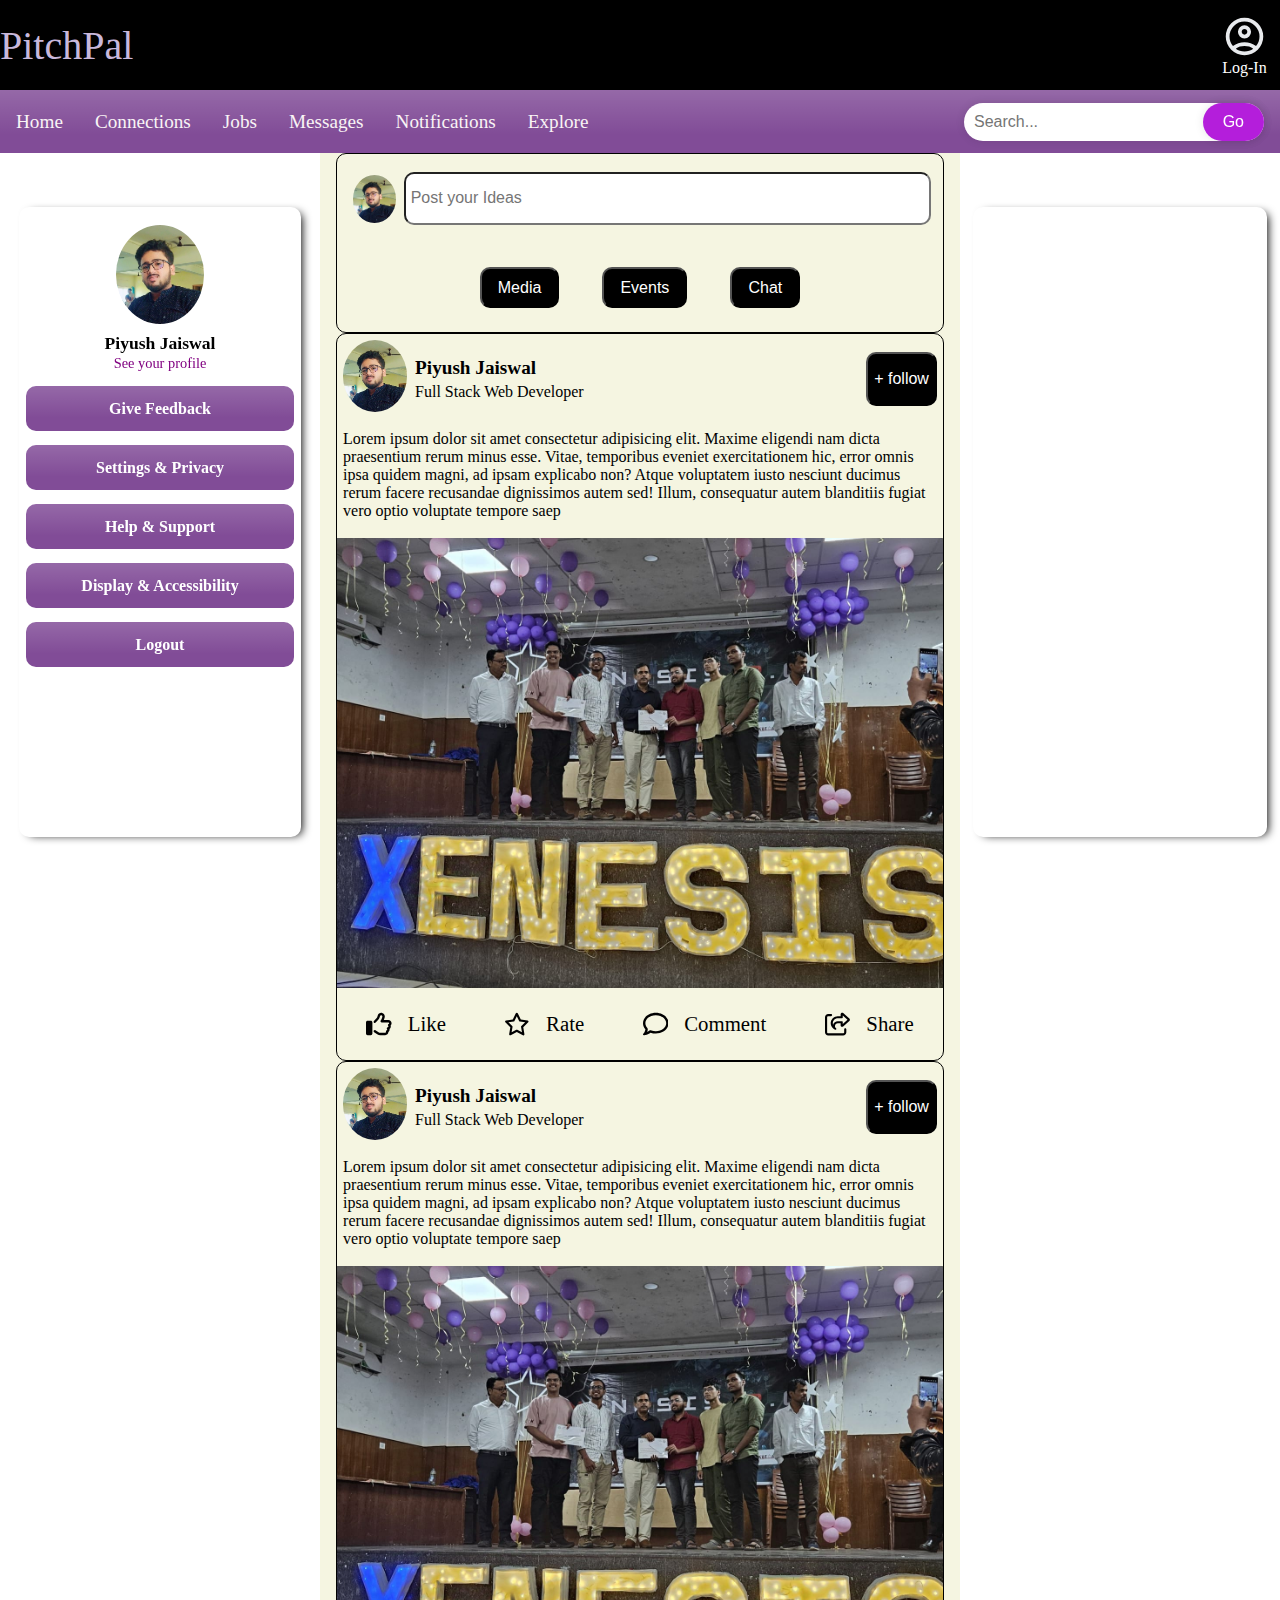
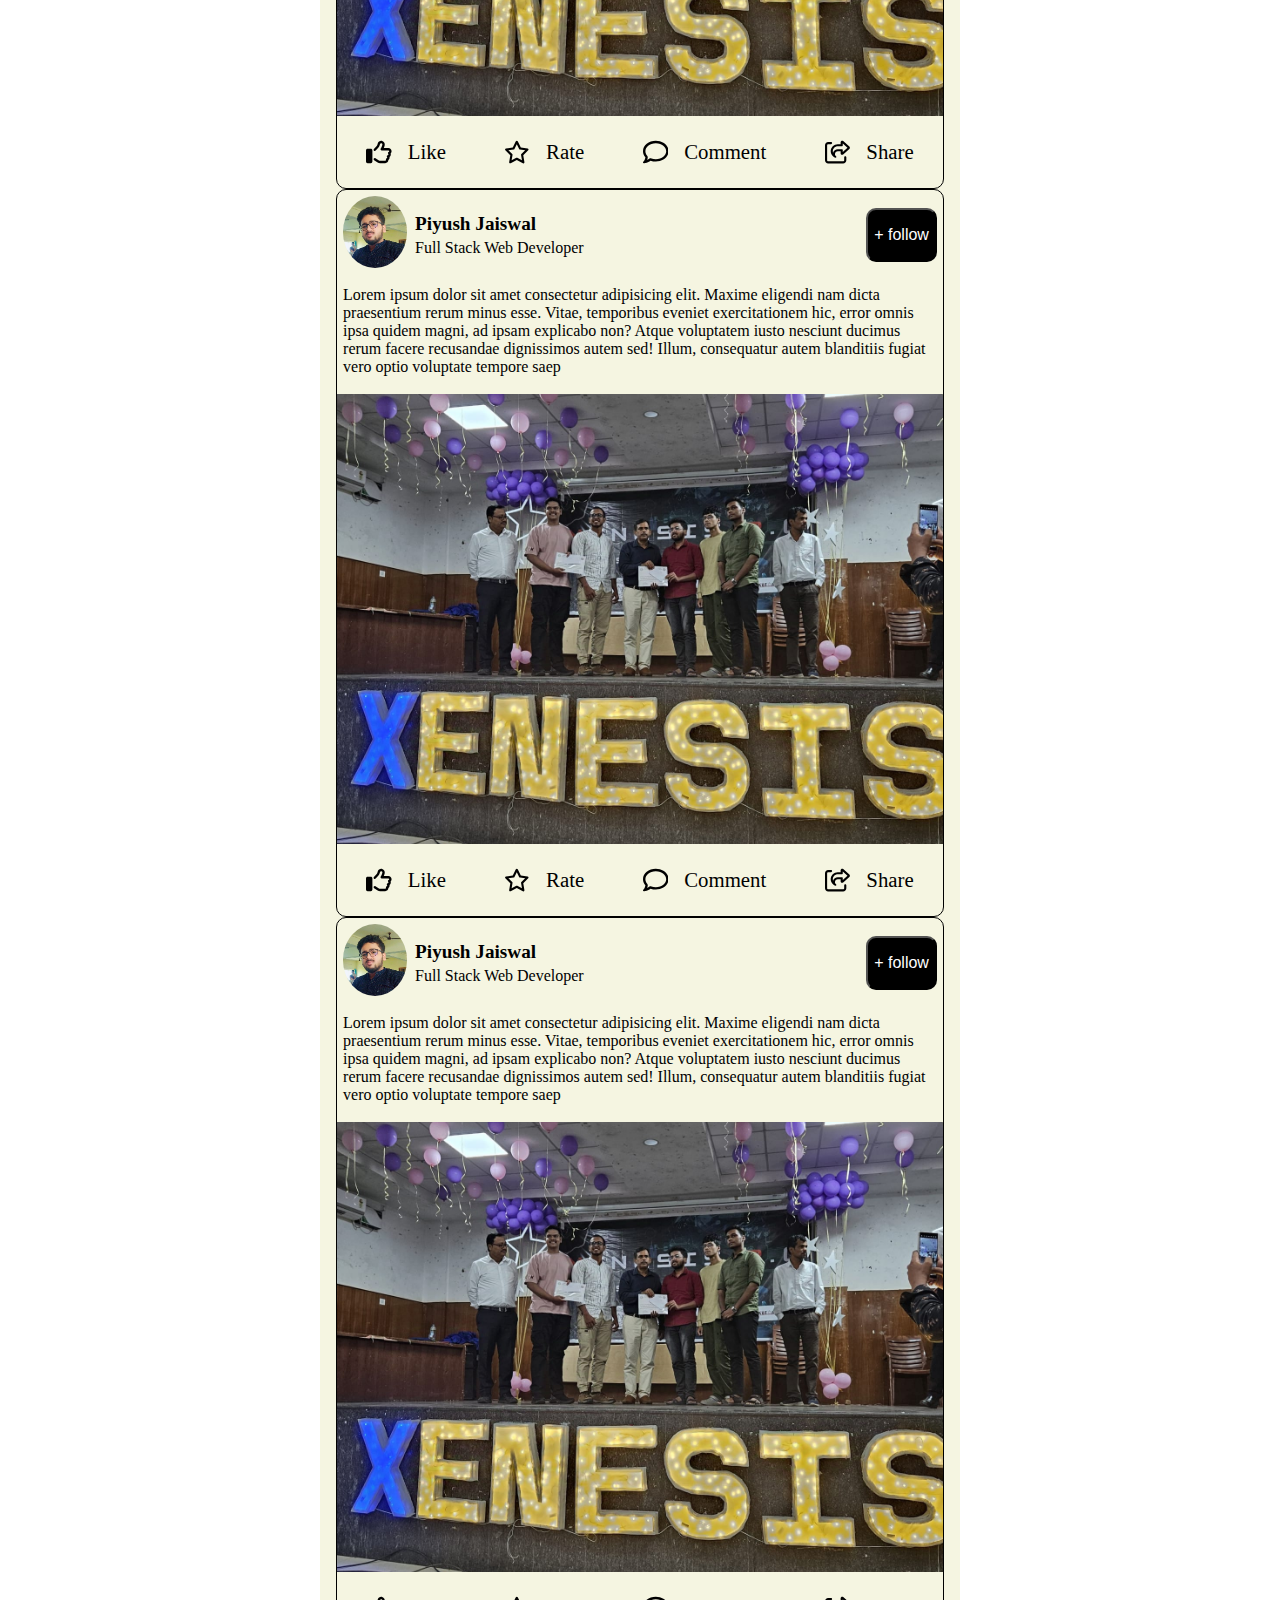
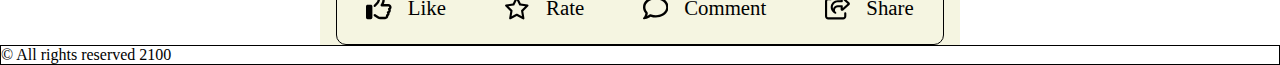
==== index.html @ 1bbab41a "Add files via upload" ====
<!DOCTYPE html>
<html lang="en">

<head>
    <meta charset="UTF-8">
    <meta name="viewport"
        content="width=device-width, initial-scale=1.0, minimum-scale=1.0, maximum-scale=1.0, user-scalable=no">
    <title>PitchPal</title>
    <link rel="stylesheet" href="style.css">
</head>

<body>
    <section class="top-1">
        <section class="top-2">
            <header>
                <h1>PitchPal</h1>
                <div class="log-in">
                    <a href="./login.html">
                        <img src="./login.svg">
                        <p>Log-In</p>
                    </a>
                </div>
            </header>
            <nav>
                <ul>
                    <li><a href="#">Home</a></li>
                    <li><a href="#">Connections</a></li>
                    <li><a href="#">Jobs</a></li>
                    <li><a href="#">Messages</a></li>
                    <li><a href="#">Notifications</a></li>
                    <li><a href="#">Explore</a></li>
                    <li class="search-inp">
                        <div class="search">
                            <input placeholder="Search..." type="text">
                            <button type="submit">Go</button>
                        </div>
                    </li>
                </ul>
            </nav>
        </section>
    </section>

    <!-- main body -->

    <main>
        <section class="about-cont">
            <div class="about">
                <div class="profile-pic">
                    <img src="/piyush.jpg" class="nav-profile-img" onclick="toggleMenu()">
                </div>

                <div class="profile-menu">
                    <div class="user-info">
                        <div>
                            <h3>Piyush Jaiswal</h3>
                            <a href="#">See your profile</a>
                        </div>
                    </div>

                    <a href="#" class="profile-menu-link">
                        <p>Give Feedback</p>
                    </a>
                    <a href="#" class="profile-menu-link">
                        <p>Settings & Privacy</p>
                    </a>
                    <a href="#" class="profile-menu-link">
                        <p>Help & Support</p>
                    </a>
                    <a href="#" class="profile-menu-link">
                        <p>Display & Accessibility</p>
                    </a>
                    <a href="#" class="profile-menu-link">
                        <p>Logout</p>
                    </a>
                </div>
            </div>
        </section>
        <section class="main">
            <section class="post-cont">
                <div class="post">
                    <div class="input">
                        <img src="/piyush.jpg">
                        <input type="text" id="mess" placeholder="Post your Ideas">
                    </div>
                    <div class="but">
                        <button class="button">Media</button>
                        <button class="button">Events</button>
                        <button class="button">Chat</button>
                    </div>
                </div>
            </section>
            <section class="reel-cont">
                <div class="reel">
                    <div class="author">
                        <img src="/piyush.jpg" alt="profile picture">
                        <div class="text">
                            <p>Piyush Jaiswal</p>
                            <p id="skill">Full Stack Web Developer</p>
                        </div>
                        <button class="follow" id="follow">+ follow</button>
                    </div>
                    <div class="reel-about">
                        <p>Lorem ipsum dolor sit amet consectetur adipisicing elit. Maxime eligendi nam dicta
                            praesentium rerum minus esse. Vitae, temporibus eveniet exercitationem hic, error omnis ipsa
                            quidem magni, ad ipsam explicabo non?
                            Atque voluptatem iusto nesciunt ducimus rerum facere recusandae dignissimos autem sed!
                            Illum, consequatur autem blanditiis fugiat vero optio voluptate tempore saep</p>
                    </div>
                    <div class="content">
                        <img src="/hack1.jpg">
                    </div>
                    <div class="reacts">
                        <a href="#" class="Like react-comp">
                            <div class="svg-cont">
                                <svg xmlns="http://www.w3.org/2000/svg" viewBox="0 0 512 512">
                                    <path
                                        d="M323.8 34.8c-38.2-10.9-78.1 11.2-89 49.4l-5.7 20c-3.7 13-10.4 25-19.5 35l-51.3 56.4c-8.9 9.8-8.2 25 1.6 33.9s25 8.2 33.9-1.6l51.3-56.4c14.1-15.5 24.4-34 30.1-54.1l5.7-20c3.6-12.7 16.9-20.1 29.7-16.5s20.1 16.9 16.5 29.7l-5.7 20c-5.7 19.9-14.7 38.7-26.6 55.5c-5.2 7.3-5.8 16.9-1.7 24.9s12.3 13 21.3 13L448 224c8.8 0 16 7.2 16 16c0 6.8-4.3 12.7-10.4 15c-7.4 2.8-13 9-14.9 16.7s.1 15.8 5.3 21.7c2.5 2.8 4 6.5 4 10.6c0 7.8-5.6 14.3-13 15.7c-8.2 1.6-15.1 7.3-18 15.2s-1.6 16.7 3.6 23.3c2.1 2.7 3.4 6.1 3.4 9.9c0 6.7-4.2 12.6-10.2 14.9c-11.5 4.5-17.7 16.9-14.4 28.8c.4 1.3 .6 2.8 .6 4.3c0 8.8-7.2 16-16 16l-97.5 0c-12.6 0-25-3.7-35.5-10.7l-61.7-41.1c-11-7.4-25.9-4.4-33.3 6.7s-4.4 25.9 6.7 33.3l61.7 41.1c18.4 12.3 40 18.8 62.1 18.8l97.5 0c34.7 0 62.9-27.6 64-62c14.6-11.7 24-29.7 24-50c0-4.5-.5-8.8-1.3-13c15.4-11.7 25.3-30.2 25.3-51c0-6.5-1-12.8-2.8-18.7C504.8 273.7 512 257.7 512 240c0-35.3-28.6-64-64-64l-92.3 0c4.7-10.4 8.7-21.2 11.8-32.2l5.7-20c10.9-38.2-11.2-78.1-49.4-89zM32 192c-17.7 0-32 14.3-32 32L0 448c0 17.7 14.3 32 32 32l64 0c17.7 0 32-14.3 32-32l0-224c0-17.7-14.3-32-32-32l-64 0z" />
                                </svg>
                            </div>
                            <P>Like</P>
                        </a>
                        <a href="#" class="Rate react-comp">
                            <div class="svg-cont">
                                <svg xmlns="http://www.w3.org/2000/svg" viewBox="0 0 576 512">
                                    <path
                                        d="M287.9 0c9.2 0 17.6 5.2 21.6 13.5l68.6 141.3 153.2 22.6c9 1.3 16.5 7.6 19.3 16.3s.5 18.1-5.9 24.5L433.6 328.4l26.2 155.6c1.5 9-2.2 18.1-9.7 23.5s-17.3 6-25.3 1.7l-137-73.2L151 509.1c-8.1 4.3-17.9 3.7-25.3-1.7s-11.2-14.5-9.7-23.5l26.2-155.6L31.1 218.2c-6.5-6.4-8.7-15.9-5.9-24.5s10.3-14.9 19.3-16.3l153.2-22.6L266.3 13.5C270.4 5.2 278.7 0 287.9 0zm0 79L235.4 187.2c-3.5 7.1-10.2 12.1-18.1 13.3L99 217.9 184.9 303c5.5 5.5 8.1 13.3 6.8 21L171.4 443.7l105.2-56.2c7.1-3.8 15.6-3.8 22.6 0l105.2 56.2L384.2 324.1c-1.3-7.7 1.2-15.5 6.8-21l85.9-85.1L358.6 200.5c-7.8-1.2-14.6-6.1-18.1-13.3L287.9 79z" />
                                </svg>
                            </div>
                            <P>Rate</P>
                        </a>
                        <a href="#" class="Comment react-comp">
                            <div class="svg-cont">
                                <svg xmlns="http://www.w3.org/2000/svg" viewBox="0 0 512 512">
                                    <path
                                        d="M123.6 391.3c12.9-9.4 29.6-11.8 44.6-6.4c26.5 9.6 56.2 15.1 87.8 15.1c124.7 0 208-80.5 208-160s-83.3-160-208-160S48 160.5 48 240c0 32 12.4 62.8 35.7 89.2c8.6 9.7 12.8 22.5 11.8 35.5c-1.4 18.1-5.7 34.7-11.3 49.4c17-7.9 31.1-16.7 39.4-22.7zM21.2 431.9c1.8-2.7 3.5-5.4 5.1-8.1c10-16.6 19.5-38.4 21.4-62.9C17.7 326.8 0 285.1 0 240C0 125.1 114.6 32 256 32s256 93.1 256 208s-114.6 208-256 208c-37.1 0-72.3-6.4-104.1-17.9c-11.9 8.7-31.3 20.6-54.3 30.6c-15.1 6.6-32.3 12.6-50.1 16.1c-.8 .2-1.6 .3-2.4 .5c-4.4 .8-8.7 1.5-13.2 1.9c-.2 0-.5 .1-.7 .1c-5.1 .5-10.2 .8-15.3 .8c-6.5 0-12.3-3.9-14.8-9.9c-2.5-6-1.1-12.8 3.4-17.4c4.1-4.2 7.8-8.7 11.3-13.5c1.7-2.3 3.3-4.6 4.8-6.9l.3-.5z" />
                                </svg>
                            </div>
                            <P>Comment</P>
                        </a>
                        <a href="#" class="Share react-comp">
                            <div class="svg-cont">
                                <svg xmlns="http://www.w3.org/2000/svg" viewBox="0 0 576 512">
                                    <path
                                        d="M400 255.4l0-15.4 0-32c0-8.8-7.2-16-16-16l-32 0-16 0-46.5 0c-50.9 0-93.9 33.5-108.3 79.6c-3.3-9.4-5.2-19.8-5.2-31.6c0-61.9 50.1-112 112-112l48 0 16 0 32 0c8.8 0 16-7.2 16-16l0-32 0-15.4L506 160 400 255.4zM336 240l16 0 0 48c0 17.7 14.3 32 32 32l3.7 0c7.9 0 15.5-2.9 21.4-8.2l139-125.1c7.6-6.8 11.9-16.5 11.9-26.7s-4.3-19.9-11.9-26.7L409.9 8.9C403.5 3.2 395.3 0 386.7 0C367.5 0 352 15.5 352 34.7L352 80l-16 0-32 0-16 0c-88.4 0-160 71.6-160 160c0 60.4 34.6 99.1 63.9 120.9c5.9 4.4 11.5 8.1 16.7 11.2c4.4 2.7 8.5 4.9 11.9 6.6c3.4 1.7 6.2 3 8.2 3.9c2.2 1 4.6 1.4 7.1 1.4l2.5 0c9.8 0 17.8-8 17.8-17.8c0-7.8-5.3-14.7-11.6-19.5c0 0 0 0 0 0c-.4-.3-.7-.5-1.1-.8c-1.7-1.1-3.4-2.5-5-4.1c-.8-.8-1.7-1.6-2.5-2.6s-1.6-1.9-2.4-2.9c-1.8-2.5-3.5-5.3-5-8.5c-2.6-6-4.3-13.3-4.3-22.4c0-36.1 29.3-65.5 65.5-65.5l14.5 0 32 0zM72 32C32.2 32 0 64.2 0 104L0 440c0 39.8 32.2 72 72 72l336 0c39.8 0 72-32.2 72-72l0-64c0-13.3-10.7-24-24-24s-24 10.7-24 24l0 64c0 13.3-10.7 24-24 24L72 464c-13.3 0-24-10.7-24-24l0-336c0-13.3 10.7-24 24-24l64 0c13.3 0 24-10.7 24-24s-10.7-24-24-24L72 32z" />
                                </svg>
                            </div>
                            <P>Share</P>
                        </a>
                    </div>
                </div>
            </section>
            <section class="reel-cont">
                <div class="reel">
                    <div class="author">
                        <img src="/piyush.jpg" alt="profile picture">
                        <div class="text">
                            <p>Piyush Jaiswal</p>
                            <p id="skill">Full Stack Web Developer</p>
                        </div>
                        <button class="follow" id="follow">+ follow</button>
                    </div>
                    <div class="reel-about">
                        <p>Lorem ipsum dolor sit amet consectetur adipisicing elit. Maxime eligendi nam dicta
                            praesentium rerum minus esse. Vitae, temporibus eveniet exercitationem hic, error omnis ipsa
                            quidem magni, ad ipsam explicabo non?
                            Atque voluptatem iusto nesciunt ducimus rerum facere recusandae dignissimos autem sed!
                            Illum, consequatur autem blanditiis fugiat vero optio voluptate tempore saep</p>
                    </div>
                    <div class="content">
                        <img src="hack1.jpg">
                    </div>
                    <div class="reacts">
                        <a href="#" class="Like react-comp">
                            <div class="svg-cont">
                                <svg xmlns="http://www.w3.org/2000/svg" viewBox="0 0 512 512">
                                    <path
                                        d="M323.8 34.8c-38.2-10.9-78.1 11.2-89 49.4l-5.7 20c-3.7 13-10.4 25-19.5 35l-51.3 56.4c-8.9 9.8-8.2 25 1.6 33.9s25 8.2 33.9-1.6l51.3-56.4c14.1-15.5 24.4-34 30.1-54.1l5.7-20c3.6-12.7 16.9-20.1 29.7-16.5s20.1 16.9 16.5 29.7l-5.7 20c-5.7 19.9-14.7 38.7-26.6 55.5c-5.2 7.3-5.8 16.9-1.7 24.9s12.3 13 21.3 13L448 224c8.8 0 16 7.2 16 16c0 6.8-4.3 12.7-10.4 15c-7.4 2.8-13 9-14.9 16.7s.1 15.8 5.3 21.7c2.5 2.8 4 6.5 4 10.6c0 7.8-5.6 14.3-13 15.7c-8.2 1.6-15.1 7.3-18 15.2s-1.6 16.7 3.6 23.3c2.1 2.7 3.4 6.1 3.4 9.9c0 6.7-4.2 12.6-10.2 14.9c-11.5 4.5-17.7 16.9-14.4 28.8c.4 1.3 .6 2.8 .6 4.3c0 8.8-7.2 16-16 16l-97.5 0c-12.6 0-25-3.7-35.5-10.7l-61.7-41.1c-11-7.4-25.9-4.4-33.3 6.7s-4.4 25.9 6.7 33.3l61.7 41.1c18.4 12.3 40 18.8 62.1 18.8l97.5 0c34.7 0 62.9-27.6 64-62c14.6-11.7 24-29.7 24-50c0-4.5-.5-8.8-1.3-13c15.4-11.7 25.3-30.2 25.3-51c0-6.5-1-12.8-2.8-18.7C504.8 273.7 512 257.7 512 240c0-35.3-28.6-64-64-64l-92.3 0c4.7-10.4 8.7-21.2 11.8-32.2l5.7-20c10.9-38.2-11.2-78.1-49.4-89zM32 192c-17.7 0-32 14.3-32 32L0 448c0 17.7 14.3 32 32 32l64 0c17.7 0 32-14.3 32-32l0-224c0-17.7-14.3-32-32-32l-64 0z" />
                                </svg>
                            </div>
                            <P>Like</P>
                        </a>
                        <a href="#" class="Rate react-comp">
                            <div class="svg-cont">
                                <svg xmlns="http://www.w3.org/2000/svg" viewBox="0 0 576 512">
                                    <path
                                        d="M287.9 0c9.2 0 17.6 5.2 21.6 13.5l68.6 141.3 153.2 22.6c9 1.3 16.5 7.6 19.3 16.3s.5 18.1-5.9 24.5L433.6 328.4l26.2 155.6c1.5 9-2.2 18.1-9.7 23.5s-17.3 6-25.3 1.7l-137-73.2L151 509.1c-8.1 4.3-17.9 3.7-25.3-1.7s-11.2-14.5-9.7-23.5l26.2-155.6L31.1 218.2c-6.5-6.4-8.7-15.9-5.9-24.5s10.3-14.9 19.3-16.3l153.2-22.6L266.3 13.5C270.4 5.2 278.7 0 287.9 0zm0 79L235.4 187.2c-3.5 7.1-10.2 12.1-18.1 13.3L99 217.9 184.9 303c5.5 5.5 8.1 13.3 6.8 21L171.4 443.7l105.2-56.2c7.1-3.8 15.6-3.8 22.6 0l105.2 56.2L384.2 324.1c-1.3-7.7 1.2-15.5 6.8-21l85.9-85.1L358.6 200.5c-7.8-1.2-14.6-6.1-18.1-13.3L287.9 79z" />
                                </svg>
                            </div>
                            <P>Rate</P>
                        </a>
                        <a href="#" class="Comment react-comp">
                            <div class="svg-cont">
                                <svg xmlns="http://www.w3.org/2000/svg" viewBox="0 0 512 512">
                                    <path
                                        d="M123.6 391.3c12.9-9.4 29.6-11.8 44.6-6.4c26.5 9.6 56.2 15.1 87.8 15.1c124.7 0 208-80.5 208-160s-83.3-160-208-160S48 160.5 48 240c0 32 12.4 62.8 35.7 89.2c8.6 9.7 12.8 22.5 11.8 35.5c-1.4 18.1-5.7 34.7-11.3 49.4c17-7.9 31.1-16.7 39.4-22.7zM21.2 431.9c1.8-2.7 3.5-5.4 5.1-8.1c10-16.6 19.5-38.4 21.4-62.9C17.7 326.8 0 285.1 0 240C0 125.1 114.6 32 256 32s256 93.1 256 208s-114.6 208-256 208c-37.1 0-72.3-6.4-104.1-17.9c-11.9 8.7-31.3 20.6-54.3 30.6c-15.1 6.6-32.3 12.6-50.1 16.1c-.8 .2-1.6 .3-2.4 .5c-4.4 .8-8.7 1.5-13.2 1.9c-.2 0-.5 .1-.7 .1c-5.1 .5-10.2 .8-15.3 .8c-6.5 0-12.3-3.9-14.8-9.9c-2.5-6-1.1-12.8 3.4-17.4c4.1-4.2 7.8-8.7 11.3-13.5c1.7-2.3 3.3-4.6 4.8-6.9l.3-.5z" />
                                </svg>
                            </div>
                            <P>Comment</P>
                        </a>
                        <a href="#" class="Share react-comp">
                            <div class="svg-cont">
                                <svg xmlns="http://www.w3.org/2000/svg" viewBox="0 0 576 512">
                                    <path
                                        d="M400 255.4l0-15.4 0-32c0-8.8-7.2-16-16-16l-32 0-16 0-46.5 0c-50.9 0-93.9 33.5-108.3 79.6c-3.3-9.4-5.2-19.8-5.2-31.6c0-61.9 50.1-112 112-112l48 0 16 0 32 0c8.8 0 16-7.2 16-16l0-32 0-15.4L506 160 400 255.4zM336 240l16 0 0 48c0 17.7 14.3 32 32 32l3.7 0c7.9 0 15.5-2.9 21.4-8.2l139-125.1c7.6-6.8 11.9-16.5 11.9-26.7s-4.3-19.9-11.9-26.7L409.9 8.9C403.5 3.2 395.3 0 386.7 0C367.5 0 352 15.5 352 34.7L352 80l-16 0-32 0-16 0c-88.4 0-160 71.6-160 160c0 60.4 34.6 99.1 63.9 120.9c5.9 4.4 11.5 8.1 16.7 11.2c4.4 2.7 8.5 4.9 11.9 6.6c3.4 1.7 6.2 3 8.2 3.9c2.2 1 4.6 1.4 7.1 1.4l2.5 0c9.8 0 17.8-8 17.8-17.8c0-7.8-5.3-14.7-11.6-19.5c0 0 0 0 0 0c-.4-.3-.7-.5-1.1-.8c-1.7-1.1-3.4-2.5-5-4.1c-.8-.8-1.7-1.6-2.5-2.6s-1.6-1.9-2.4-2.9c-1.8-2.5-3.5-5.3-5-8.5c-2.6-6-4.3-13.3-4.3-22.4c0-36.1 29.3-65.5 65.5-65.5l14.5 0 32 0zM72 32C32.2 32 0 64.2 0 104L0 440c0 39.8 32.2 72 72 72l336 0c39.8 0 72-32.2 72-72l0-64c0-13.3-10.7-24-24-24s-24 10.7-24 24l0 64c0 13.3-10.7 24-24 24L72 464c-13.3 0-24-10.7-24-24l0-336c0-13.3 10.7-24 24-24l64 0c13.3 0 24-10.7 24-24s-10.7-24-24-24L72 32z" />
                                </svg>
                            </div>
                            <P>Share</P>
                        </a>
                    </div>
                </div>
            </section>
            <section class="reel-cont">
                <div class="reel">
                    <div class="author">
                        <img src="/piyush.jpg" alt="profile picture">
                        <div class="text">
                            <p>Piyush Jaiswal</p>
                            <p id="skill">Full Stack Web Developer</p>
                        </div>
                        <button class="follow" id="follow">+ follow</button>
                    </div>
                    <div class="reel-about">
                        <p>Lorem ipsum dolor sit amet consectetur adipisicing elit. Maxime eligendi nam dicta
                            praesentium rerum minus esse. Vitae, temporibus eveniet exercitationem hic, error omnis ipsa
                            quidem magni, ad ipsam explicabo non?
                            Atque voluptatem iusto nesciunt ducimus rerum facere recusandae dignissimos autem sed!
                            Illum, consequatur autem blanditiis fugiat vero optio voluptate tempore saep</p>
                    </div>
                    <div class="content">
                        <img src="hack1.jpg">
                    </div>
                    <div class="reacts">
                        <a href="#" class="Like react-comp">
                            <div class="svg-cont">
                                <svg xmlns="http://www.w3.org/2000/svg" viewBox="0 0 512 512">
                                    <path
                                        d="M323.8 34.8c-38.2-10.9-78.1 11.2-89 49.4l-5.7 20c-3.7 13-10.4 25-19.5 35l-51.3 56.4c-8.9 9.8-8.2 25 1.6 33.9s25 8.2 33.9-1.6l51.3-56.4c14.1-15.5 24.4-34 30.1-54.1l5.7-20c3.6-12.7 16.9-20.1 29.7-16.5s20.1 16.9 16.5 29.7l-5.7 20c-5.7 19.9-14.7 38.7-26.6 55.5c-5.2 7.3-5.8 16.9-1.7 24.9s12.3 13 21.3 13L448 224c8.8 0 16 7.2 16 16c0 6.8-4.3 12.7-10.4 15c-7.4 2.8-13 9-14.9 16.7s.1 15.8 5.3 21.7c2.5 2.8 4 6.5 4 10.6c0 7.8-5.6 14.3-13 15.7c-8.2 1.6-15.1 7.3-18 15.2s-1.6 16.7 3.6 23.3c2.1 2.7 3.4 6.1 3.4 9.9c0 6.7-4.2 12.6-10.2 14.9c-11.5 4.5-17.7 16.9-14.4 28.8c.4 1.3 .6 2.8 .6 4.3c0 8.8-7.2 16-16 16l-97.5 0c-12.6 0-25-3.7-35.5-10.7l-61.7-41.1c-11-7.4-25.9-4.4-33.3 6.7s-4.4 25.9 6.7 33.3l61.7 41.1c18.4 12.3 40 18.8 62.1 18.8l97.5 0c34.7 0 62.9-27.6 64-62c14.6-11.7 24-29.7 24-50c0-4.5-.5-8.8-1.3-13c15.4-11.7 25.3-30.2 25.3-51c0-6.5-1-12.8-2.8-18.7C504.8 273.7 512 257.7 512 240c0-35.3-28.6-64-64-64l-92.3 0c4.7-10.4 8.7-21.2 11.8-32.2l5.7-20c10.9-38.2-11.2-78.1-49.4-89zM32 192c-17.7 0-32 14.3-32 32L0 448c0 17.7 14.3 32 32 32l64 0c17.7 0 32-14.3 32-32l0-224c0-17.7-14.3-32-32-32l-64 0z" />
                                </svg>
                            </div>
                            <P>Like</P>
                        </a>
                        <a href="#" class="Rate react-comp">
                            <div class="svg-cont">
                                <svg xmlns="http://www.w3.org/2000/svg" viewBox="0 0 576 512">
                                    <path
                                        d="M287.9 0c9.2 0 17.6 5.2 21.6 13.5l68.6 141.3 153.2 22.6c9 1.3 16.5 7.6 19.3 16.3s.5 18.1-5.9 24.5L433.6 328.4l26.2 155.6c1.5 9-2.2 18.1-9.7 23.5s-17.3 6-25.3 1.7l-137-73.2L151 509.1c-8.1 4.3-17.9 3.7-25.3-1.7s-11.2-14.5-9.7-23.5l26.2-155.6L31.1 218.2c-6.5-6.4-8.7-15.9-5.9-24.5s10.3-14.9 19.3-16.3l153.2-22.6L266.3 13.5C270.4 5.2 278.7 0 287.9 0zm0 79L235.4 187.2c-3.5 7.1-10.2 12.1-18.1 13.3L99 217.9 184.9 303c5.5 5.5 8.1 13.3 6.8 21L171.4 443.7l105.2-56.2c7.1-3.8 15.6-3.8 22.6 0l105.2 56.2L384.2 324.1c-1.3-7.7 1.2-15.5 6.8-21l85.9-85.1L358.6 200.5c-7.8-1.2-14.6-6.1-18.1-13.3L287.9 79z" />
                                </svg>
                            </div>
                            <P>Rate</P>
                        </a>
                        <a href="#" class="Comment react-comp">
                            <div class="svg-cont">
                                <svg xmlns="http://www.w3.org/2000/svg" viewBox="0 0 512 512">
                                    <path
                                        d="M123.6 391.3c12.9-9.4 29.6-11.8 44.6-6.4c26.5 9.6 56.2 15.1 87.8 15.1c124.7 0 208-80.5 208-160s-83.3-160-208-160S48 160.5 48 240c0 32 12.4 62.8 35.7 89.2c8.6 9.7 12.8 22.5 11.8 35.5c-1.4 18.1-5.7 34.7-11.3 49.4c17-7.9 31.1-16.7 39.4-22.7zM21.2 431.9c1.8-2.7 3.5-5.4 5.1-8.1c10-16.6 19.5-38.4 21.4-62.9C17.7 326.8 0 285.1 0 240C0 125.1 114.6 32 256 32s256 93.1 256 208s-114.6 208-256 208c-37.1 0-72.3-6.4-104.1-17.9c-11.9 8.7-31.3 20.6-54.3 30.6c-15.1 6.6-32.3 12.6-50.1 16.1c-.8 .2-1.6 .3-2.4 .5c-4.4 .8-8.7 1.5-13.2 1.9c-.2 0-.5 .1-.7 .1c-5.1 .5-10.2 .8-15.3 .8c-6.5 0-12.3-3.9-14.8-9.9c-2.5-6-1.1-12.8 3.4-17.4c4.1-4.2 7.8-8.7 11.3-13.5c1.7-2.3 3.3-4.6 4.8-6.9l.3-.5z" />
                                </svg>
                            </div>
                            <P>Comment</P>
                        </a>
                        <a href="#" class="Share react-comp">
                            <div class="svg-cont">
                                <svg xmlns="http://www.w3.org/2000/svg" viewBox="0 0 576 512">
                                    <path
                                        d="M400 255.4l0-15.4 0-32c0-8.8-7.2-16-16-16l-32 0-16 0-46.5 0c-50.9 0-93.9 33.5-108.3 79.6c-3.3-9.4-5.2-19.8-5.2-31.6c0-61.9 50.1-112 112-112l48 0 16 0 32 0c8.8 0 16-7.2 16-16l0-32 0-15.4L506 160 400 255.4zM336 240l16 0 0 48c0 17.7 14.3 32 32 32l3.7 0c7.9 0 15.5-2.9 21.4-8.2l139-125.1c7.6-6.8 11.9-16.5 11.9-26.7s-4.3-19.9-11.9-26.7L409.9 8.9C403.5 3.2 395.3 0 386.7 0C367.5 0 352 15.5 352 34.7L352 80l-16 0-32 0-16 0c-88.4 0-160 71.6-160 160c0 60.4 34.6 99.1 63.9 120.9c5.9 4.4 11.5 8.1 16.7 11.2c4.4 2.7 8.5 4.9 11.9 6.6c3.4 1.7 6.2 3 8.2 3.9c2.2 1 4.6 1.4 7.1 1.4l2.5 0c9.8 0 17.8-8 17.8-17.8c0-7.8-5.3-14.7-11.6-19.5c0 0 0 0 0 0c-.4-.3-.7-.5-1.1-.8c-1.7-1.1-3.4-2.5-5-4.1c-.8-.8-1.7-1.6-2.5-2.6s-1.6-1.9-2.4-2.9c-1.8-2.5-3.5-5.3-5-8.5c-2.6-6-4.3-13.3-4.3-22.4c0-36.1 29.3-65.5 65.5-65.5l14.5 0 32 0zM72 32C32.2 32 0 64.2 0 104L0 440c0 39.8 32.2 72 72 72l336 0c39.8 0 72-32.2 72-72l0-64c0-13.3-10.7-24-24-24s-24 10.7-24 24l0 64c0 13.3-10.7 24-24 24L72 464c-13.3 0-24-10.7-24-24l0-336c0-13.3 10.7-24 24-24l64 0c13.3 0 24-10.7 24-24s-10.7-24-24-24L72 32z" />
                                </svg>
                            </div>
                            <P>Share</P>
                        </a>
                    </div>
                </div>
            </section>
            <section class="reel-cont">
                <div class="reel">
                    <div class="author">
                        <img src="/piyush.jpg" alt="profile picture">
                        <div class="text">
                            <p>Piyush Jaiswal</p>
                            <p id="skill">Full Stack Web Developer</p>
                        </div>
                        <button class="follow" id="follow">+ follow</button>
                    </div>
                    <div class="reel-about">
                        <p>Lorem ipsum dolor sit amet consectetur adipisicing elit. Maxime eligendi nam dicta
                            praesentium rerum minus esse. Vitae, temporibus eveniet exercitationem hic, error omnis ipsa
                            quidem magni, ad ipsam explicabo non?
                            Atque voluptatem iusto nesciunt ducimus rerum facere recusandae dignissimos autem sed!
                            Illum, consequatur autem blanditiis fugiat vero optio voluptate tempore saep</p>
                    </div>
                    <div class="content">
                        <img src="hack1.jpg">
                    </div>
                    <div class="reacts">
                        <a href="#" class="Like react-comp">
                            <div class="svg-cont">
                                <svg xmlns="http://www.w3.org/2000/svg" viewBox="0 0 512 512">
                                    <path
                                        d="M323.8 34.8c-38.2-10.9-78.1 11.2-89 49.4l-5.7 20c-3.7 13-10.4 25-19.5 35l-51.3 56.4c-8.9 9.8-8.2 25 1.6 33.9s25 8.2 33.9-1.6l51.3-56.4c14.1-15.5 24.4-34 30.1-54.1l5.7-20c3.6-12.7 16.9-20.1 29.7-16.5s20.1 16.9 16.5 29.7l-5.7 20c-5.7 19.9-14.7 38.7-26.6 55.5c-5.2 7.3-5.8 16.9-1.7 24.9s12.3 13 21.3 13L448 224c8.8 0 16 7.2 16 16c0 6.8-4.3 12.7-10.4 15c-7.4 2.8-13 9-14.9 16.7s.1 15.8 5.3 21.7c2.5 2.8 4 6.5 4 10.6c0 7.8-5.6 14.3-13 15.7c-8.2 1.6-15.1 7.3-18 15.2s-1.6 16.7 3.6 23.3c2.1 2.7 3.4 6.1 3.4 9.9c0 6.7-4.2 12.6-10.2 14.9c-11.5 4.5-17.7 16.9-14.4 28.8c.4 1.3 .6 2.8 .6 4.3c0 8.8-7.2 16-16 16l-97.5 0c-12.6 0-25-3.7-35.5-10.7l-61.7-41.1c-11-7.4-25.9-4.4-33.3 6.7s-4.4 25.9 6.7 33.3l61.7 41.1c18.4 12.3 40 18.8 62.1 18.8l97.5 0c34.7 0 62.9-27.6 64-62c14.6-11.7 24-29.7 24-50c0-4.5-.5-8.8-1.3-13c15.4-11.7 25.3-30.2 25.3-51c0-6.5-1-12.8-2.8-18.7C504.8 273.7 512 257.7 512 240c0-35.3-28.6-64-64-64l-92.3 0c4.7-10.4 8.7-21.2 11.8-32.2l5.7-20c10.9-38.2-11.2-78.1-49.4-89zM32 192c-17.7 0-32 14.3-32 32L0 448c0 17.7 14.3 32 32 32l64 0c17.7 0 32-14.3 32-32l0-224c0-17.7-14.3-32-32-32l-64 0z" />
                                </svg>
                            </div>
                            <P>Like</P>
                        </a>
                        <a href="#" class="Rate react-comp">
                            <div class="svg-cont">
                                <svg xmlns="http://www.w3.org/2000/svg" viewBox="0 0 576 512">
                                    <path
                                        d="M287.9 0c9.2 0 17.6 5.2 21.6 13.5l68.6 141.3 153.2 22.6c9 1.3 16.5 7.6 19.3 16.3s.5 18.1-5.9 24.5L433.6 328.4l26.2 155.6c1.5 9-2.2 18.1-9.7 23.5s-17.3 6-25.3 1.7l-137-73.2L151 509.1c-8.1 4.3-17.9 3.7-25.3-1.7s-11.2-14.5-9.7-23.5l26.2-155.6L31.1 218.2c-6.5-6.4-8.7-15.9-5.9-24.5s10.3-14.9 19.3-16.3l153.2-22.6L266.3 13.5C270.4 5.2 278.7 0 287.9 0zm0 79L235.4 187.2c-3.5 7.1-10.2 12.1-18.1 13.3L99 217.9 184.9 303c5.5 5.5 8.1 13.3 6.8 21L171.4 443.7l105.2-56.2c7.1-3.8 15.6-3.8 22.6 0l105.2 56.2L384.2 324.1c-1.3-7.7 1.2-15.5 6.8-21l85.9-85.1L358.6 200.5c-7.8-1.2-14.6-6.1-18.1-13.3L287.9 79z" />
                                </svg>
                            </div>
                            <P>Rate</P>
                        </a>
                        <a href="#" class="Comment react-comp">
                            <div class="svg-cont">
                                <svg xmlns="http://www.w3.org/2000/svg" viewBox="0 0 512 512">
                                    <path
                                        d="M123.6 391.3c12.9-9.4 29.6-11.8 44.6-6.4c26.5 9.6 56.2 15.1 87.8 15.1c124.7 0 208-80.5 208-160s-83.3-160-208-160S48 160.5 48 240c0 32 12.4 62.8 35.7 89.2c8.6 9.7 12.8 22.5 11.8 35.5c-1.4 18.1-5.7 34.7-11.3 49.4c17-7.9 31.1-16.7 39.4-22.7zM21.2 431.9c1.8-2.7 3.5-5.4 5.1-8.1c10-16.6 19.5-38.4 21.4-62.9C17.7 326.8 0 285.1 0 240C0 125.1 114.6 32 256 32s256 93.1 256 208s-114.6 208-256 208c-37.1 0-72.3-6.4-104.1-17.9c-11.9 8.7-31.3 20.6-54.3 30.6c-15.1 6.6-32.3 12.6-50.1 16.1c-.8 .2-1.6 .3-2.4 .5c-4.4 .8-8.7 1.5-13.2 1.9c-.2 0-.5 .1-.7 .1c-5.1 .5-10.2 .8-15.3 .8c-6.5 0-12.3-3.9-14.8-9.9c-2.5-6-1.1-12.8 3.4-17.4c4.1-4.2 7.8-8.7 11.3-13.5c1.7-2.3 3.3-4.6 4.8-6.9l.3-.5z" />
                                </svg>
                            </div>
                            <P>Comment</P>
                        </a>
                        <a href="#" class="Share react-comp">
                            <div class="svg-cont">
                                <svg xmlns="http://www.w3.org/2000/svg" viewBox="0 0 576 512">
                                    <path
                                        d="M400 255.4l0-15.4 0-32c0-8.8-7.2-16-16-16l-32 0-16 0-46.5 0c-50.9 0-93.9 33.5-108.3 79.6c-3.3-9.4-5.2-19.8-5.2-31.6c0-61.9 50.1-112 112-112l48 0 16 0 32 0c8.8 0 16-7.2 16-16l0-32 0-15.4L506 160 400 255.4zM336 240l16 0 0 48c0 17.7 14.3 32 32 32l3.7 0c7.9 0 15.5-2.9 21.4-8.2l139-125.1c7.6-6.8 11.9-16.5 11.9-26.7s-4.3-19.9-11.9-26.7L409.9 8.9C403.5 3.2 395.3 0 386.7 0C367.5 0 352 15.5 352 34.7L352 80l-16 0-32 0-16 0c-88.4 0-160 71.6-160 160c0 60.4 34.6 99.1 63.9 120.9c5.9 4.4 11.5 8.1 16.7 11.2c4.4 2.7 8.5 4.9 11.9 6.6c3.4 1.7 6.2 3 8.2 3.9c2.2 1 4.6 1.4 7.1 1.4l2.5 0c9.8 0 17.8-8 17.8-17.8c0-7.8-5.3-14.7-11.6-19.5c0 0 0 0 0 0c-.4-.3-.7-.5-1.1-.8c-1.7-1.1-3.4-2.5-5-4.1c-.8-.8-1.7-1.6-2.5-2.6s-1.6-1.9-2.4-2.9c-1.8-2.5-3.5-5.3-5-8.5c-2.6-6-4.3-13.3-4.3-22.4c0-36.1 29.3-65.5 65.5-65.5l14.5 0 32 0zM72 32C32.2 32 0 64.2 0 104L0 440c0 39.8 32.2 72 72 72l336 0c39.8 0 72-32.2 72-72l0-64c0-13.3-10.7-24-24-24s-24 10.7-24 24l0 64c0 13.3-10.7 24-24 24L72 464c-13.3 0-24-10.7-24-24l0-336c0-13.3 10.7-24 24-24l64 0c13.3 0 24-10.7 24-24s-10.7-24-24-24L72 32z" />
                                </svg>
                            </div>
                            <P>Share</P>
                        </a>
                    </div>
                </div>
            </section>
        </section>
        <section class="ai-cont">
            <div class="ai"><iframe src="https://www.chatbase.co/chatbot-iframe/SejHELMKLCootUv9m_e-Y" width="100%"
                    style="height: 100%;" frameborder="0"></iframe></div>
        </section>
    </main>
    <Footer>
        &copy All rights reserved 2100
    </Footer>
</body>
<script>
    window.embeddedChatbotConfig = {
        chatbotId: "SejHELMKLCootUv9m_e-Y",
        domain: "www.chatbase.co"
    }
</script>
<script src="https://www.chatbase.co/embed.min.js" chatbotId="SejHELMKLCootUv9m_e-Y" domain="www.chatbase.co" defer>
</script>

</html>
---- style.css ----
* {
    padding: 0;
    margin: 0;
    box-sizing: border-box;
    font-size: 1rem;
    color: black;
    font-weight: 500;
}

body {
    overflow-x: hidden;
    height: fit-content;
    display: flex;
    flex-direction: column;
}
.top-2{
    height: fit-content;
    width: 100%;
    position: fixed;
}
.top-1{
    width: 100%;
    height: 17vh;
}

header {
    width: 100%;
    height: 10vh;
    background-color: #000000;
    display: flex;
    align-items: center;
}

h1 {
    font-size: 2.5rem;
    color: #C8B8DB;
}
.log-in{
    margin-left: auto;
    margin-right: 1%;
}

.log-in a{
    display: inline-flex;;
    height: 100%;
    flex-direction: column;
}
.log-in a img{
    height: 5vh;
}
.log-in a p{
    color: white;
}
nav {
    width: 100%;
    height: 7vh;
    background: linear-gradient(0deg, rgba(255, 255, 255, 0) 29.14%, rgba(255, 255, 255, 0.16) 100%), rgb(129, 76, 151);
}

nav ul {
    height: 100%;
    display: flex;
    list-style: none;
    justify-content: flex-start;
    align-items: center;
}

ul li a {
    border-radius: 10px;
    padding: 0.5rem 1rem;
    display: inline-block;
    color: #F9F4F5;
    font-size: 1.2rem;
    text-decoration: none;
}

ul li a:hover {
    background-color: #000000;
    box-shadow: 2px 2px 10px -2px black;
}


.search {
    display: inline-block;
    position: relative;
}

.search input[type="text"] {
    width: 300px;
    padding: 10px;
    border: none;
    border-radius: 20px;
    box-shadow: 0 0 10px rgba(0, 0, 0, 0.1);
}

.search button[type="submit"] {
    background-color: #B41EDB;
    border: none;
    color: #fff;
    cursor: pointer;
    padding: 10px 20px;
    border-radius: 20px;
    box-shadow: 0 0 10px rgba(0, 0, 0, 0.1);
    position: absolute;
    top: 0;
    right: 0;
    transition: .9s ease;
}

.search button[type="submit"]:hover {
    transform: scale(1.1);
    color: rgb(255, 255, 255);
    background-color: #9403D3;
}

.search-inp {
    margin-left: auto;
    margin-right: 1rem;
}

main {
    width: 100%;
    height: fit-content;
    display: flex;
}

.about-cont {
    width: 25%;
    height: fit-content;
    display: flex;
    flex-direction: column;
    align-items: center;
    margin-top: 6vh;
}

.about {
    width: 22vw;
    height: 70vh;
    border-radius: 10px;
    box-shadow: 5px 2px 10px -4px;
    position: fixed;
}
.profile-pic{
    display:flex;   
    margin: none auto;
    justify-content: center;
    height: 20%;
}
.profile-pic img{
    height: 15vh;
    border-radius: 50%;
    padding: 2vh;
}
.profile-menu{
    width: 100%;
    height: 80%;
    display: flex;
    flex-direction: column;
}
.user-info{
    display: flex;
    justify-content: center;
}
.user-info div{
    display: inline-block;
    text-align: center;
}
.user-info h3{
    font-size: 1.1rem;
    font-weight: 700;
}
.user-info a{
  text-decoration: none;
  font-size: 0.9rem;
  color: rgb(128, 0, 128);
}

.profile-menu-link{
    text-align: center;
    text-decoration: none;
    display: flex;
    width: 95%;
    height: 5vh;
    justify-content: center;
    align-items: center;
    margin-left: auto;
    margin-right: auto;
    background: linear-gradient(0deg, rgba(255, 255, 255, 0) 29.14%, rgba(255, 255, 255, 0.16) 100%), rgb(129, 76, 151);
    border-radius: 10px;
    margin-top: 5%;
}

.profile-menu-link:hover{
    background-color: #940eb6;
}
.profile-menu-link p{
    font-weight: 800;
    color: white;
    margin: auto none;
}
.main {
    width: 50%;
    height: auto;
    display: flex;
    flex-direction: column;
    align-items: center;
    background-color: rgb(245, 245, 225);
}

.post-cont {
    width: 100%;
    height: 20vh;
    display: flex;
    justify-content: center;
}
.post{
    width: 95%;
    height: 100%;
    border: 1px black solid;
    border-radius: 10px;
    display: flex;
    flex-direction: column;
    align-items: center;
}
.input{
    width: 100%;
    height: 50%;
    display: flex;
    justify-content: flex-end;
    align-items: center;  
}
.input img{
    height: 3rem;
    border-radius: 50%;
    margin-right: auto;
    margin-left: 1rem;
}
#mess{
    width: 87%;
    height: 60%;
    margin-right: 2%;
    border-radius: 10px;
    padding-left: 5px;
}
.but{
    display: flex;
    width: 60%;
    height: 50%;
    justify-content: space-around;
    align-items: center;
}
.button{
    color: white;
    padding: 0.6rem 1rem;
    border-radius: 10px;
    background-color: black;
}

.reel-cont{
    width: 100%;
    height: fit-content;

    display: flex;
    flex-direction: column;
    align-items: center;
}
.reel{
    width: 95%;
    height: fit-content;
    border: 1px black solid;
    border-radius: 10px;
}
.author{
    width: 100%;
    height: 10vh;
    border-top-left-radius: 1px black solid;
    border-top-right-radius: 1px black solid;
    display: flex;
}
.author img{
    margin: 1%;
    height: 8vh;
    border-radius: 50%;
}

.text{
    display: flex;
    width: fit-content;
    flex-direction: column;
    justify-content: center;
}
.text p{
    width: 100%;
    font-size: 1.2rem;
    font-weight: 700;
    margin: 1% 1%;
}
#skill{
    font-size: 1rem;
    font-weight: 500;
}
.follow{
    color: white;
    background-color: black;
    border-radius: 10px;
    margin-left: auto;
    margin-top: auto;
    margin-bottom: auto;
    margin-right: 1%;
    padding: 1%;
    height: 60%;
}
.reel-about{
    width: 100%;
    height: 12vh; 
}
.reel-about p{
    margin: 1%;
}
.content{
    width: 100%;
    height: 50vh;
    background-size: cover;
}
.content img{
    width: 100%;
    height: 100%;
    object-fit: cover;
}

.reacts{
    width: 100%;
    height: 8vh;
    display: flex;  
    justify-content: space-around;
}
.svg-cont{
    width: 2vw;
    height: 100%;
}
.reacts svg{
    height: 100%;
    width: 100%;
}
.react-comp{
    box-sizing: none;
    display: inline-block;
    width: fit-content;
    height: 100%;
    display: flex;
    text-decoration: none;
    border-radius: 10px;
    padding: 0 1rem;
}
.react-comp p{
    height: auto;
    width: auto;
    font-size: 1.3rem;
    margin-left: 1rem;
    display: flex;
    justify-content: center;
    align-items: center;
}

.ai-cont {
    width: 25%;
    height: fit-content;
    display: flex;
    flex-direction: column;
    align-items: center;
    margin-top: 6vh;
}
.ai{
    width: 23vw;
    height: 70vh;
    position: fixed;
}
.ai iframe{
    border-radius: 10px;
    box-shadow: 5px 2px 10px -4px;
}
footer{
    border: 1px black solid; 
}
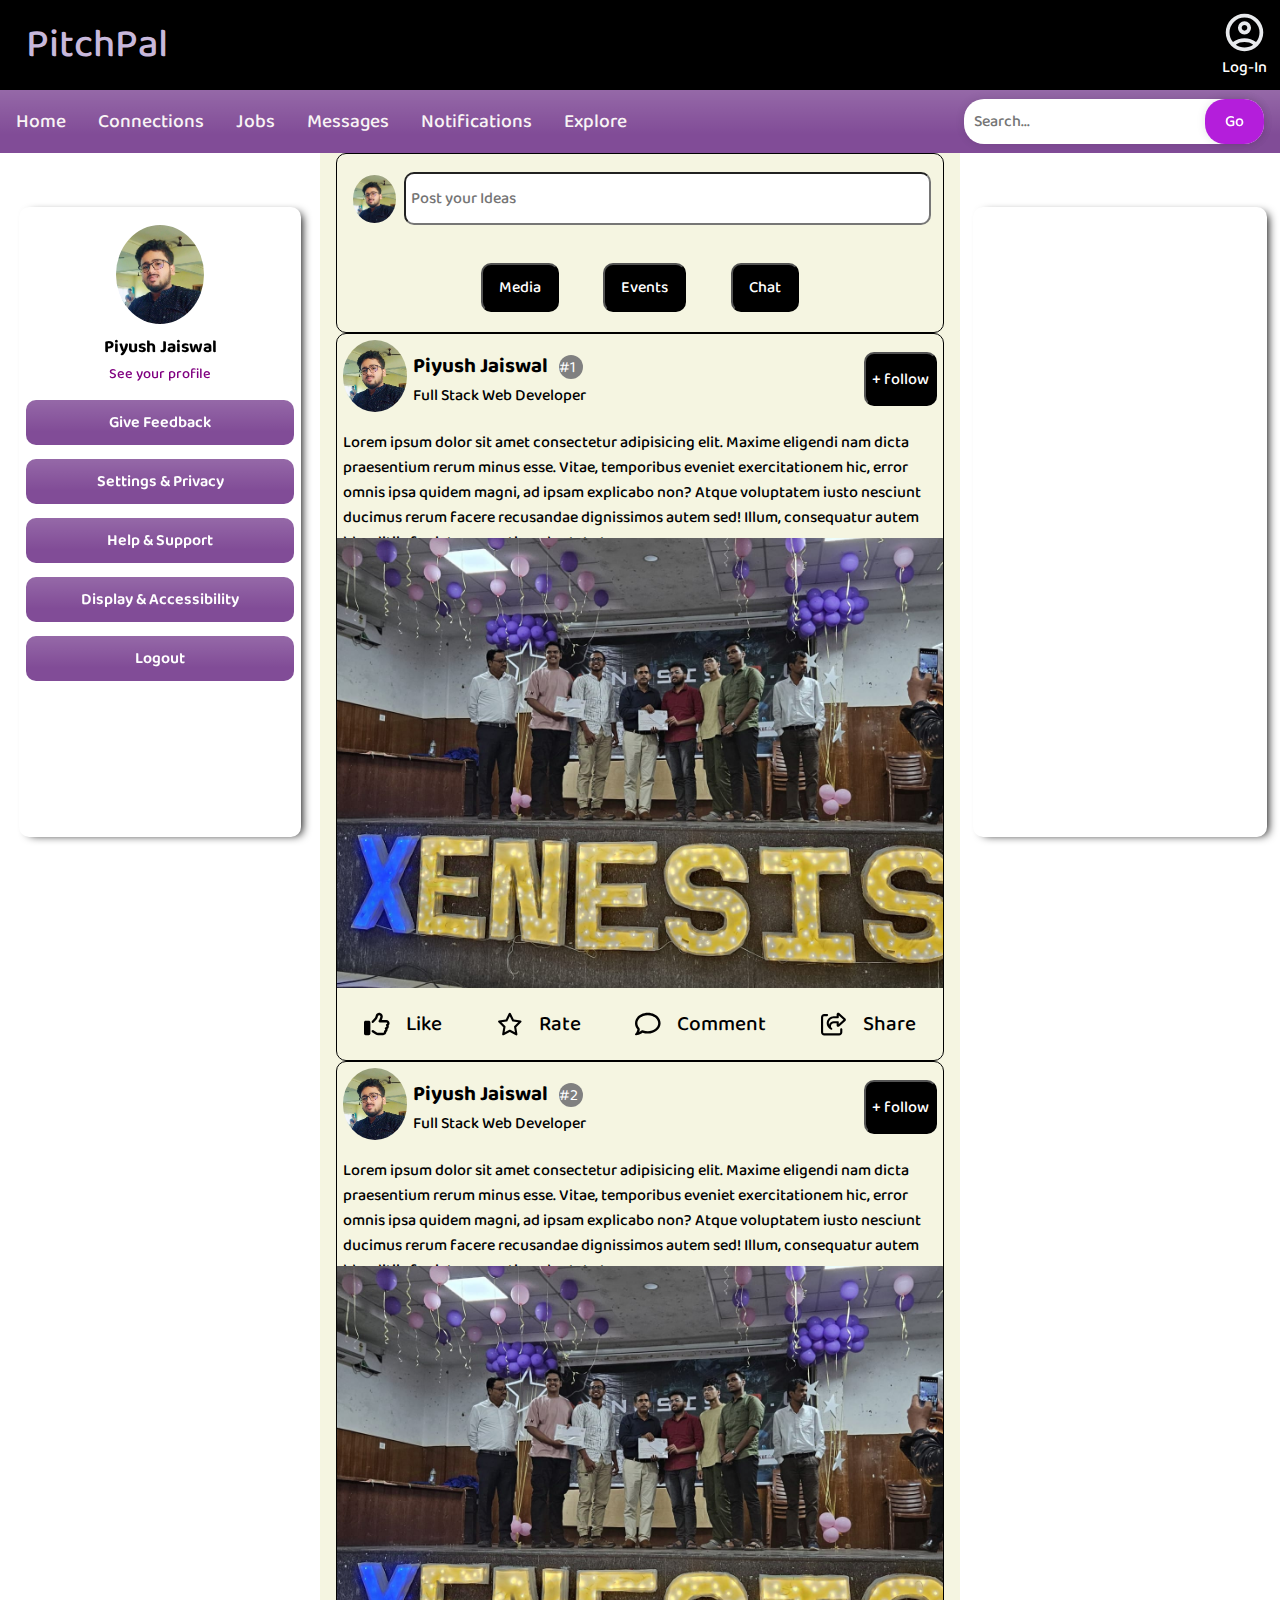
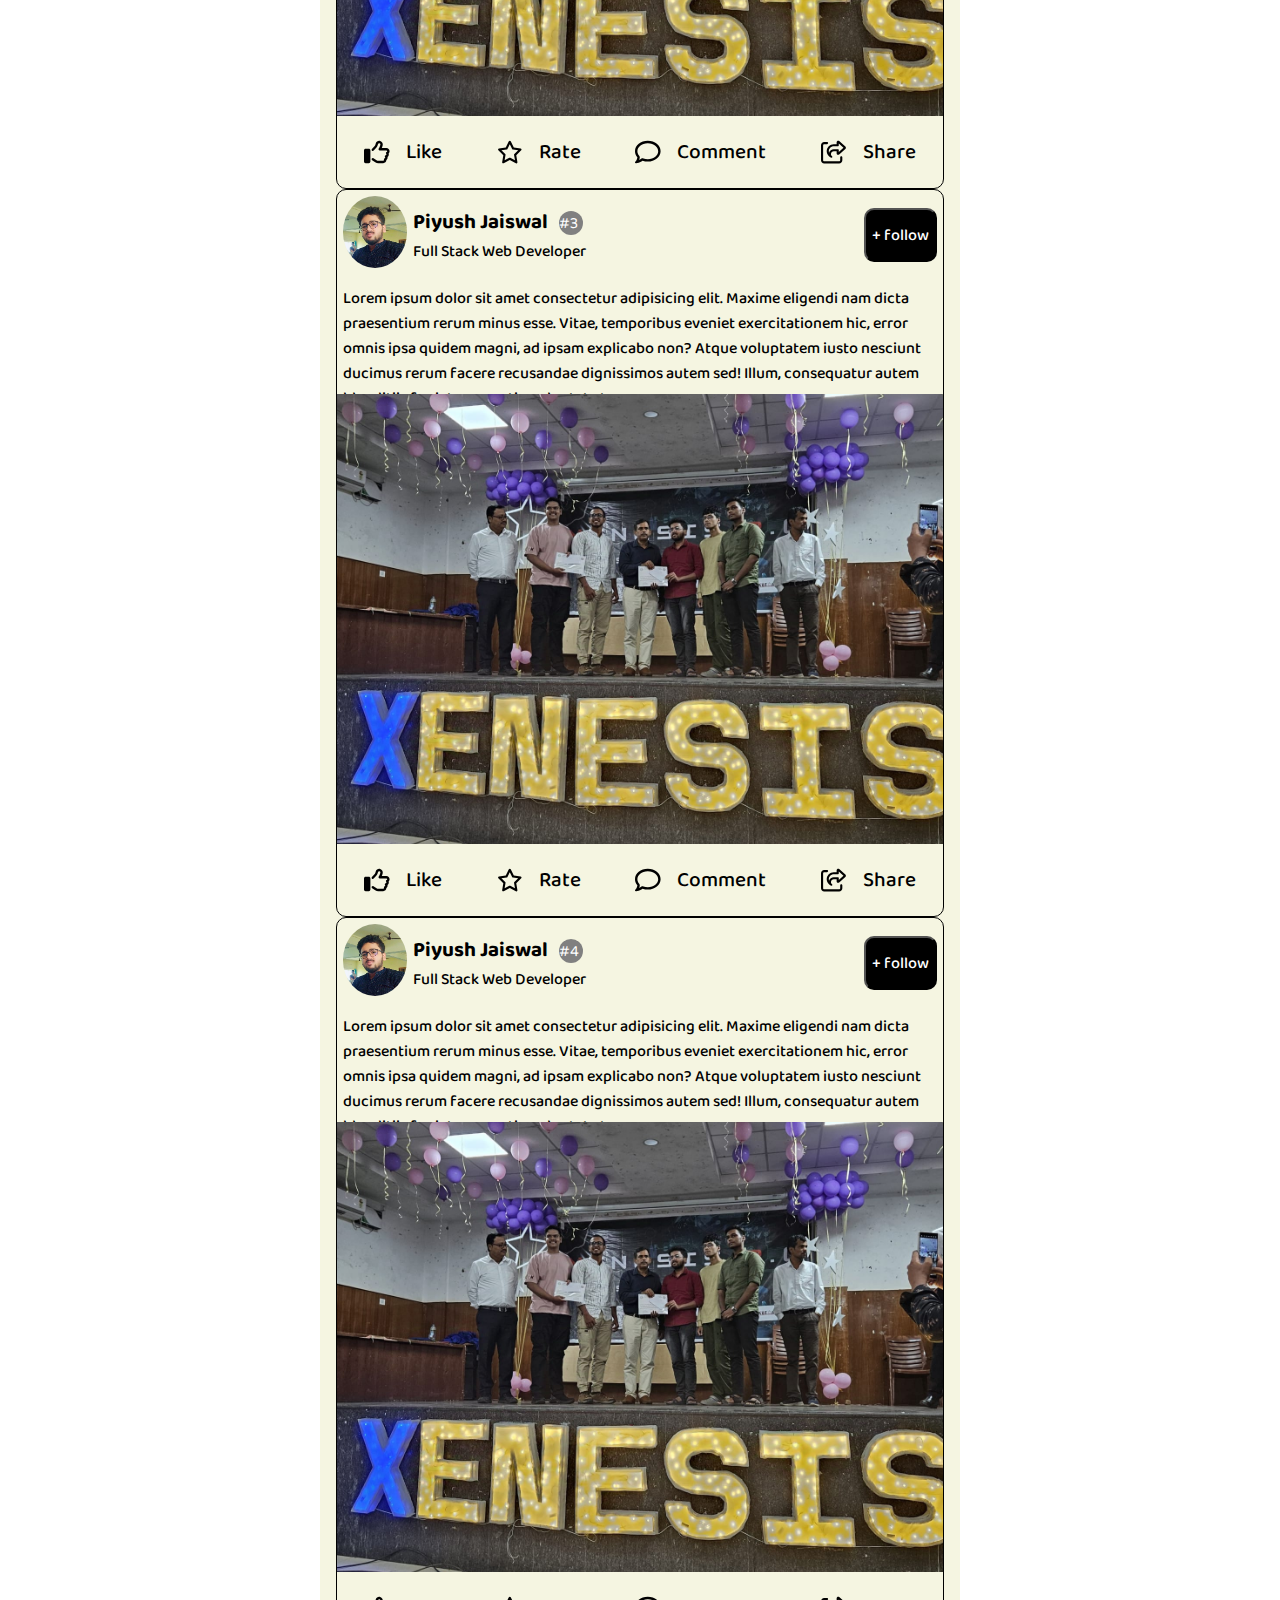
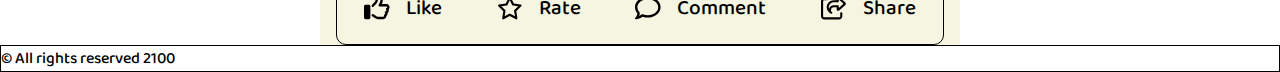
==== commit 075f1c39: "Add files via upload" ====
--- a/index.html
+++ b/index.html
@@ -7,6 +7,9 @@
         content="width=device-width, initial-scale=1.0, minimum-scale=1.0, maximum-scale=1.0, user-scalable=no">
     <title>PitchPal</title>
     <link rel="stylesheet" href="style.css">
+    <link rel="preconnect" href="https://fonts.googleapis.com">
+<link rel="preconnect" href="https://fonts.gstatic.com" crossorigin>
+<link href="https://fonts.googleapis.com/css2?family=Baloo+2:wght@400..800&display=swap" rel="stylesheet">
 </head>
 
 <body>
@@ -94,8 +97,11 @@
                     <div class="author">
                         <img src="/piyush.jpg" alt="profile picture">
                         <div class="text">
-                            <p>Piyush Jaiswal</p>
-                            <p id="skill">Full Stack Web Developer</p>
+                            <div class="div1">
+                            <p class="square">Piyush Jaiswal</p>
+                            <p id="circle">#1</p>
+                        </div>
+                            <p class="square" id="skill">Full Stack Web Developer</p>
                         </div>
                         <button class="follow" id="follow">+ follow</button>
                     </div>
@@ -154,9 +160,12 @@
                     <div class="author">
                         <img src="/piyush.jpg" alt="profile picture">
                         <div class="text">
-                            <p>Piyush Jaiswal</p>
-                            <p id="skill">Full Stack Web Developer</p>
-                        </div>
+                            <div class="div1">
+                                <p class="square">Piyush Jaiswal</p>
+                                <p id="circle">#2</p>
+                            </div>
+                                <p class="square" id="skill">Full Stack Web Developer</p>
+                            </div>
                         <button class="follow" id="follow">+ follow</button>
                     </div>
                     <div class="reel-about">
@@ -214,9 +223,12 @@
                     <div class="author">
                         <img src="/piyush.jpg" alt="profile picture">
                         <div class="text">
-                            <p>Piyush Jaiswal</p>
-                            <p id="skill">Full Stack Web Developer</p>
-                        </div>
+                            <div class="div1">
+                                <p class="square">Piyush Jaiswal</p>
+                                <p id="circle">#3</p>
+                            </div>
+                                <p class="square" id="skill">Full Stack Web Developer</p>
+                            </div>
                         <button class="follow" id="follow">+ follow</button>
                     </div>
                     <div class="reel-about">
@@ -274,9 +286,12 @@
                     <div class="author">
                         <img src="/piyush.jpg" alt="profile picture">
                         <div class="text">
-                            <p>Piyush Jaiswal</p>
-                            <p id="skill">Full Stack Web Developer</p>
-                        </div>
+                            <div class="div1">
+                                <p class="square">Piyush Jaiswal</p>
+                                <p id="circle">#4</p>
+                            </div>
+                                <p class="square" id="skill">Full Stack Web Developer</p>
+                            </div>
                         <button class="follow" id="follow">+ follow</button>
                     </div>
                     <div class="reel-about">
--- a/style.css
+++ b/style.css
@@ -5,6 +5,7 @@
     font-size: 1rem;
     color: black;
     font-weight: 500;
+    font-family: "Baloo 2", sans-serif;
 }
 
 body {
@@ -32,6 +33,7 @@
 }
 
 h1 {
+    margin-left: 2%;
     font-size: 2.5rem;
     color: #C8B8DB;
 }
@@ -194,7 +196,7 @@
     background-color: #940eb6;
 }
 .profile-menu-link p{
-    font-weight: 800;
+    font-weight: 600;
     color: white;
     margin: auto none;
 }
@@ -289,11 +291,27 @@
     flex-direction: column;
     justify-content: center;
 }
-.text p{
-    width: 100%;
-    font-size: 1.2rem;
+.div1{
+    display: flex;
+}
+.square{
+    font-size: 1.3rem;
+    width: fit-content;
     font-weight: 700;
-    margin: 1% 1%;
+    display: flex;
+}
+#circle{
+    color: white;
+    background-color: grey;
+    font-size: 1rem;
+    font-weight: 300;
+    border-radius: 50%;
+    height: 1.5rem;
+    width: 1.5rem;
+    margin-top: auto;
+    margin-bottom: auto;
+    margin-left: auto;
+    margin-right: 2%;
 }
 #skill{
     font-size: 1rem;
@@ -317,6 +335,7 @@
 .reel-about p{
     margin: 1%;
 }
+
 .content{
     width: 100%;
     height: 50vh;
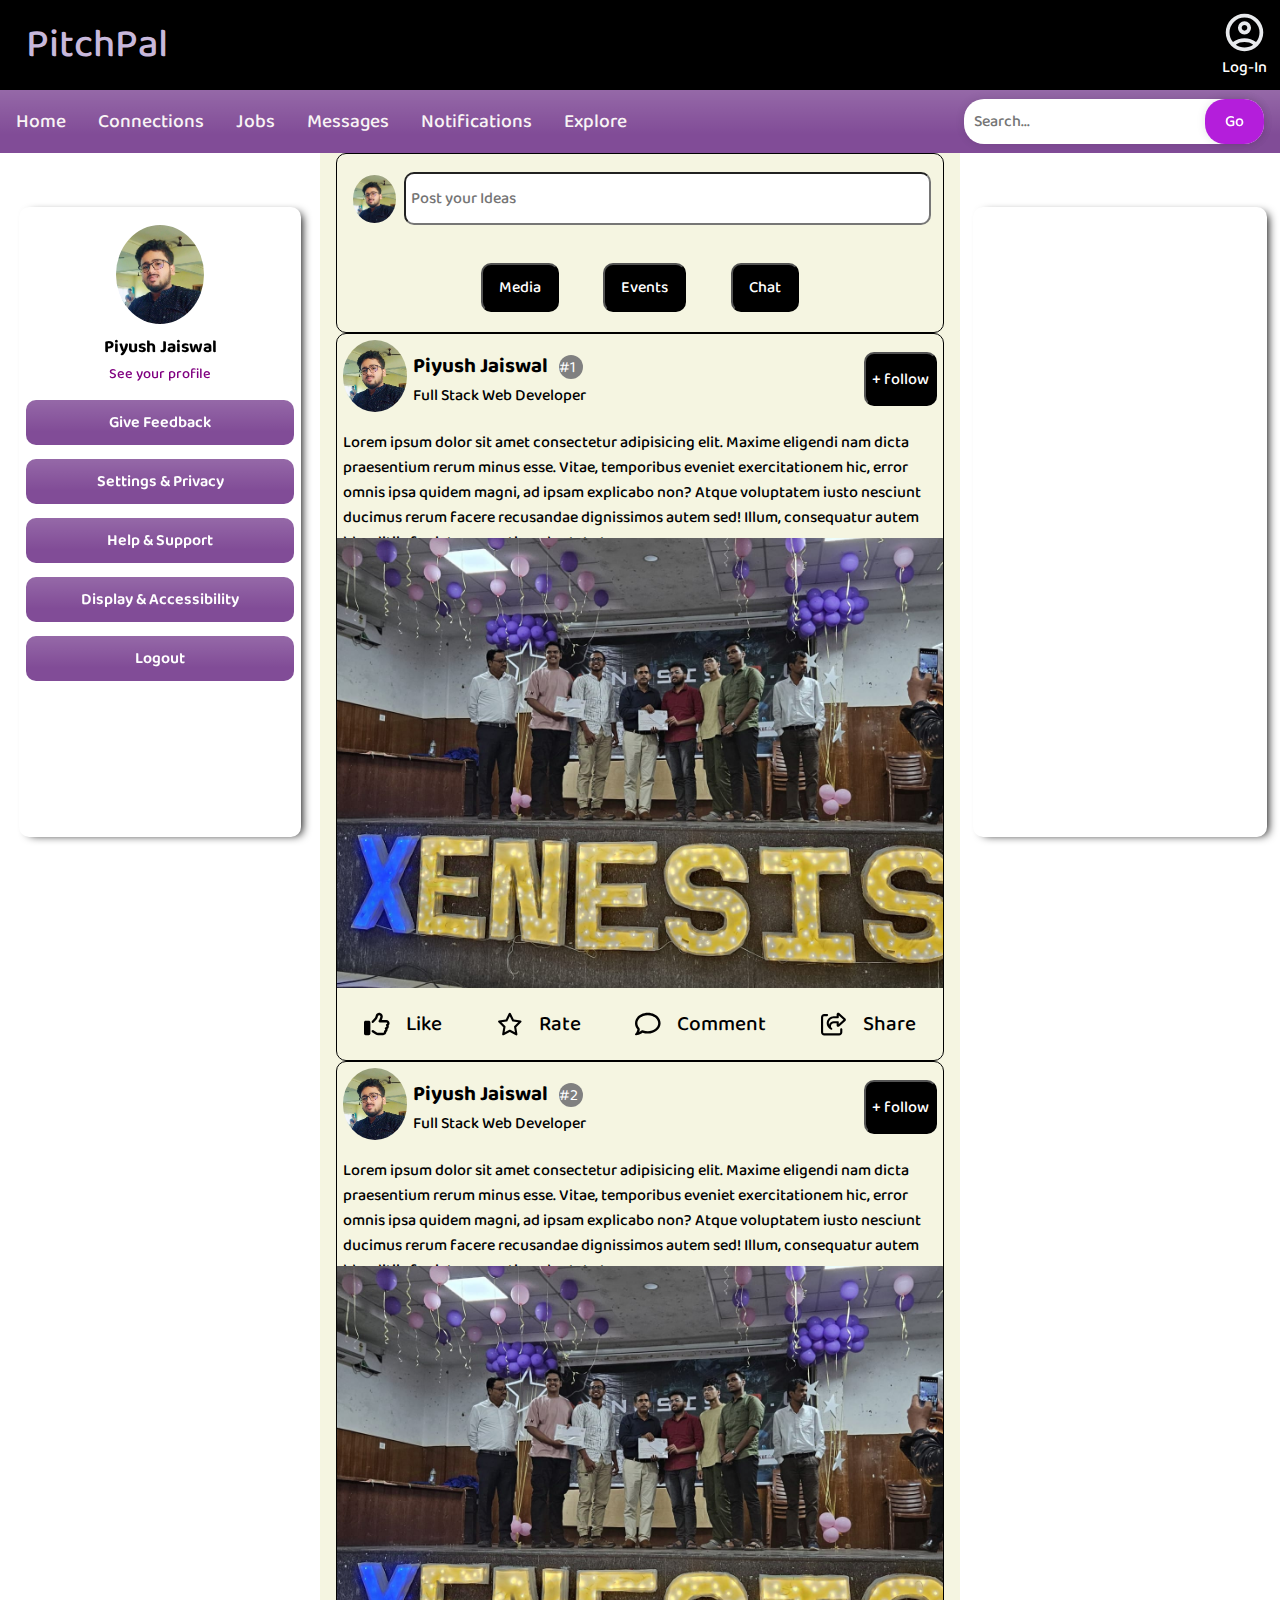
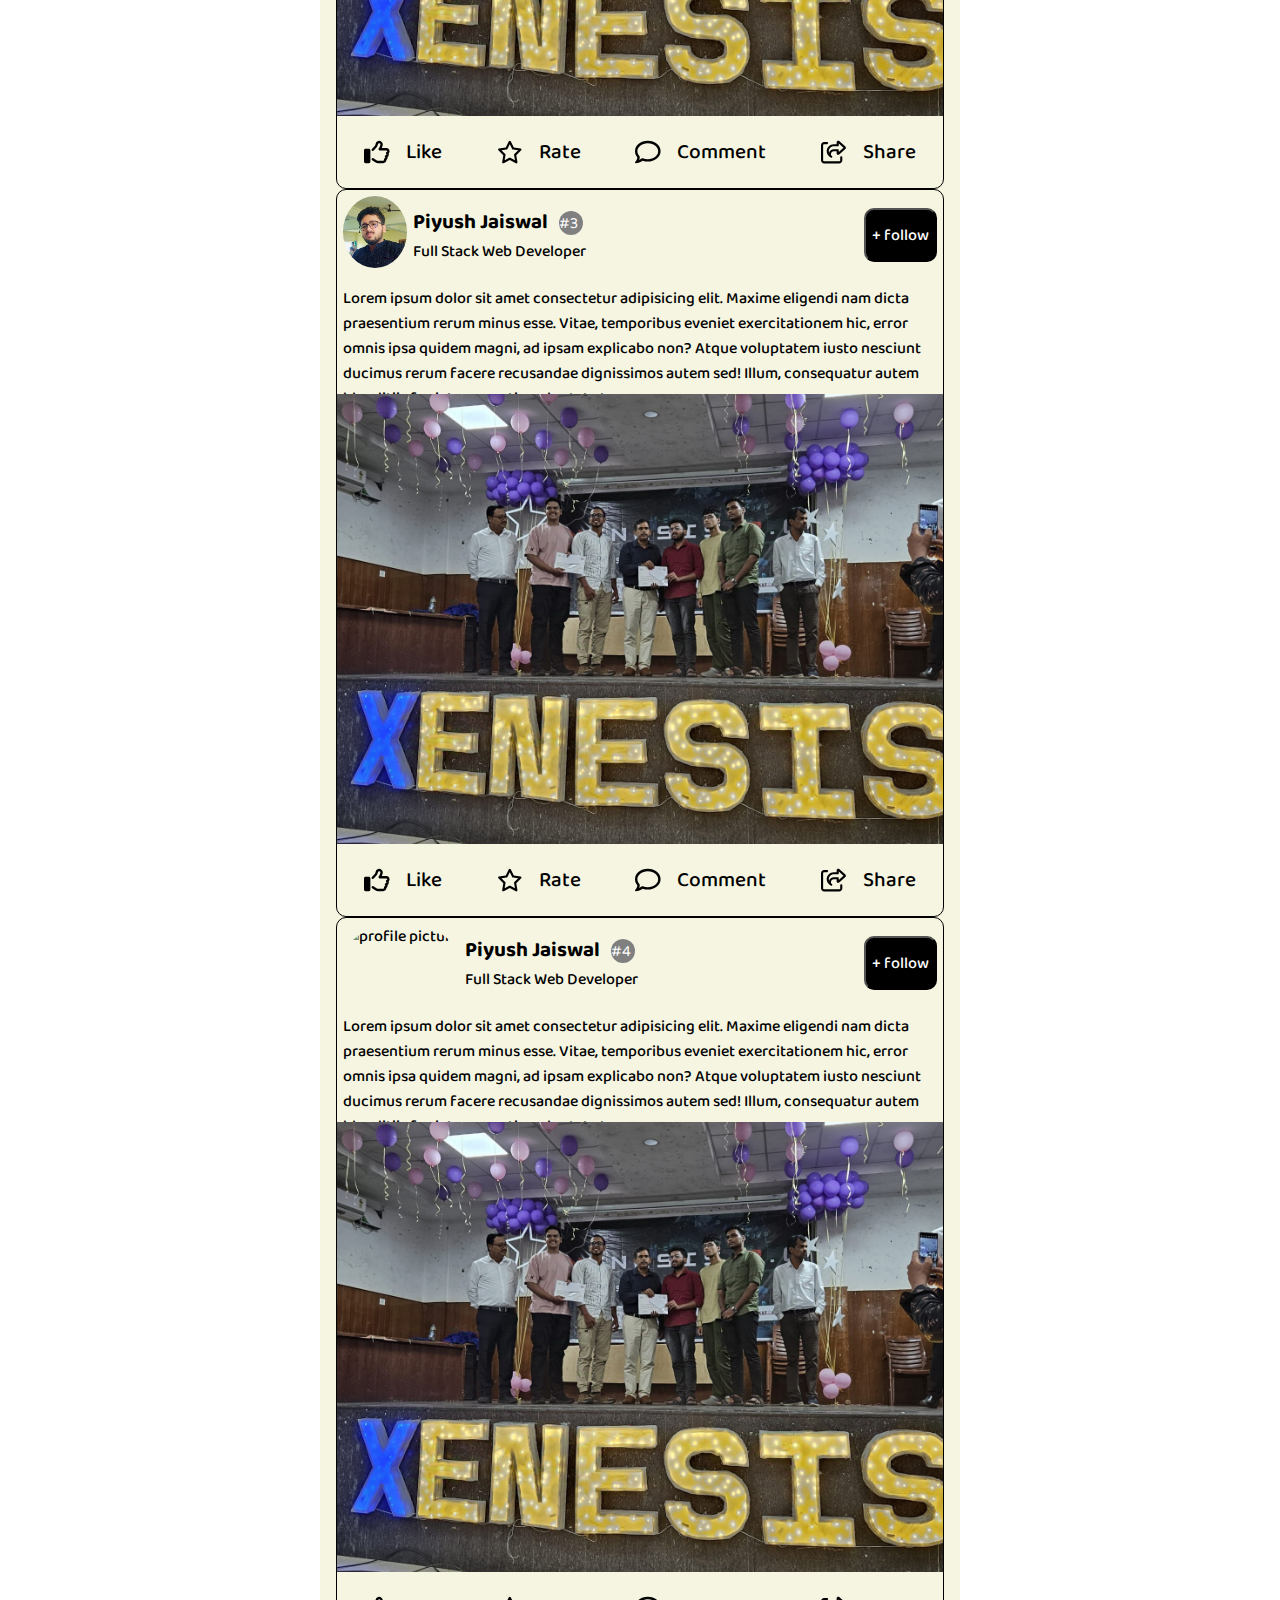
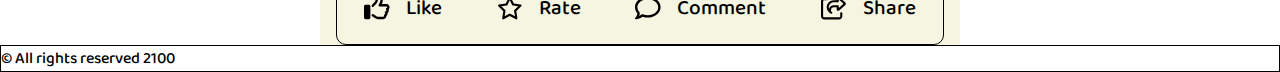
==== commit da50b066: "Update index.html" ====
--- a/index.html
+++ b/index.html
@@ -49,7 +49,7 @@
         <section class="about-cont">
             <div class="about">
                 <div class="profile-pic">
-                    <img src="/piyush.jpg" class="nav-profile-img" onclick="toggleMenu()">
+                    <img src="piyush.jpg" class="nav-profile-img" onclick="toggleMenu()">
                 </div>
 
                 <div class="profile-menu">
@@ -82,7 +82,7 @@
             <section class="post-cont">
                 <div class="post">
                     <div class="input">
-                        <img src="/piyush.jpg">
+                        <img src="piyush.jpg">
                         <input type="text" id="mess" placeholder="Post your Ideas">
                     </div>
                     <div class="but">
@@ -95,7 +95,7 @@
             <section class="reel-cont">
                 <div class="reel">
                     <div class="author">
-                        <img src="/piyush.jpg" alt="profile picture">
+                        <img src="piyush.jpg" alt="profile picture">
                         <div class="text">
                             <div class="div1">
                             <p class="square">Piyush Jaiswal</p>
@@ -113,7 +113,7 @@
                             Illum, consequatur autem blanditiis fugiat vero optio voluptate tempore saep</p>
                     </div>
                     <div class="content">
-                        <img src="/hack1.jpg">
+                        <img src="hack1.jpg">
                     </div>
                     <div class="reacts">
                         <a href="#" class="Like react-comp">
@@ -158,7 +158,7 @@
             <section class="reel-cont">
                 <div class="reel">
                     <div class="author">
-                        <img src="/piyush.jpg" alt="profile picture">
+                        <img src="piyush.jpg" alt="profile picture">
                         <div class="text">
                             <div class="div1">
                                 <p class="square">Piyush Jaiswal</p>
@@ -221,7 +221,7 @@
             <section class="reel-cont">
                 <div class="reel">
                     <div class="author">
-                        <img src="/piyush.jpg" alt="profile picture">
+                        <img src="piyush.jpg" alt="profile picture">
                         <div class="text">
                             <div class="div1">
                                 <p class="square">Piyush Jaiswal</p>
@@ -284,7 +284,7 @@
             <section class="reel-cont">
                 <div class="reel">
                     <div class="author">
-                        <img src="/piyush.jpg" alt="profile picture">
+                        <img src="/" alt="profile picture">
                         <div class="text">
                             <div class="div1">
                                 <p class="square">Piyush Jaiswal</p>
@@ -363,4 +363,4 @@
 <script src="https://www.chatbase.co/embed.min.js" chatbotId="SejHELMKLCootUv9m_e-Y" domain="www.chatbase.co" defer>
 </script>
 
-</html>+</html>
